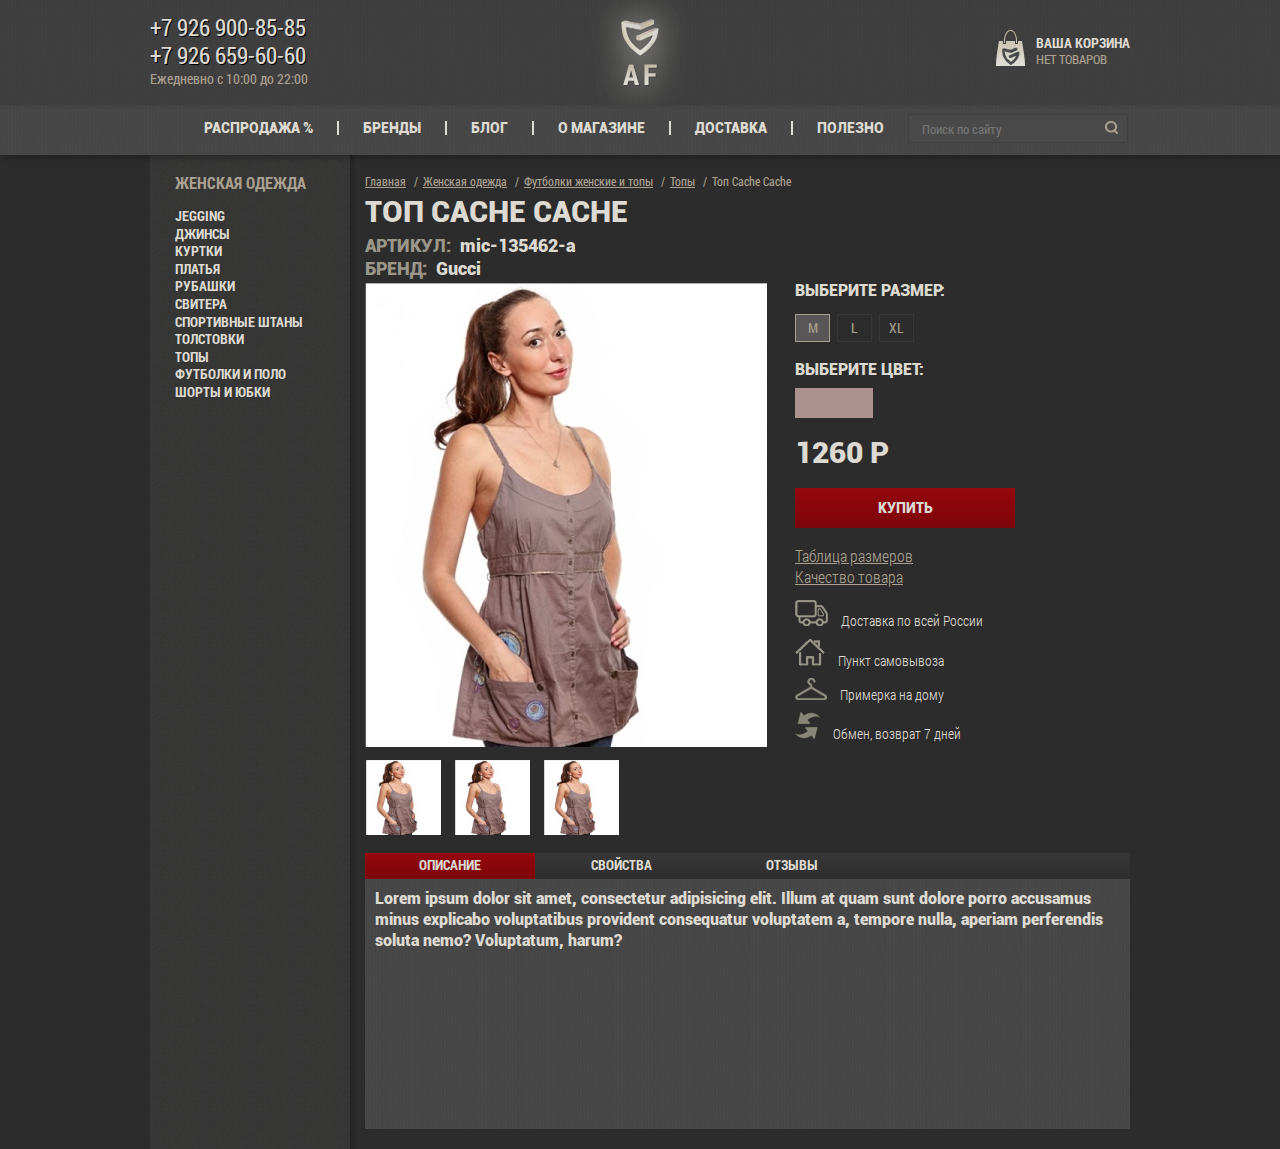
==== detail.html @ e724823a "add other files" ====
<!doctype html>
<html lang="ru">
<head>
	<meta charset="utf-8">
	<!--[if lt IE 9]>
		<script src="http://html5shiv.googlecode.com/svn/trunk/html5.js"></script>
		<script src="https://oss.maxcdn.com/respond/1.4.2/respond.min.js"></script>
	<![endif]-->
	<title>detail</title>
	<meta http-equiv="X-UA-Compatible" content="IE=edge">
	<meta name="keywords" content="" >
	<meta name="description" content="">
	<link rel="stylesheet" href="css/reset.css">
	<link rel="stylesheet" href="css/fonts.css">
	<link rel="stylesheet" href="css/jquery.bxslider.css">
	<link rel="stylesheet" href="css/main.css">
	<link rel="stylesheet" href="css/main.less">
	<script src="js/less.min.js"></script>
	<script src="js/modernizr-2.8.3.min.js"></script>	
</head>
<body>
<header class="header">
	<div class="container clearfix">
		<div class="top-panel clearfix">
			<div class="phone">
				<b>+7 926 900-85-85</b>
				<b>+7 926 659-60-60</b>
				
				Ежедневно с 10:00 до 22:00
			</div>
			<a href="#" class="basket">
				<b>Ваша корзина</b> нет товаров
			</a>

			<div class="logo">
				<a href="#">
					<img src="images/logo.png" alt="">
				</a>
			</div>
		</div>
		<nav class="nav clearfix">
			<ul class="clearfix">
				<li><a href="#">РАСПРОДАЖА %</a></li>
				<li><a href="#">бренды</a></li>
				<li><a href="#">блог</a></li>
				<li><a href="#">о магазине</a></li>
				<li><a href="#">доставка</a></li>
				<li><a href="#">полезно</a></li>
			</ul>
			<form class="search">
				<input type="submit" class="find" value=" ">
				<input name="q" class="search-input" placeholder="Поиск по сайту" type="text">
			</form>
		</nav><!-- nav -->
	</div>
</header><!-- header-->

<div class="container wrapper clearfix">
	<aside class="left-menu">
		<ul class="parent-list">
			<li class="title">
				<a href="#">женская одежда</a>
				<ul class="child-list">
					<li><a href="#">jegging</a></li>
					<li><a href="#">джинсы</a></li>
					<li><a href="#">куртки</a></li>
					<li><a href="#">платья</a></li>
					<li><a href="#">рубашки</a></li>
					<li><a href="#">свитера</a></li>
					<li><a href="#">спортивные штаны</a></li>
					<li><a href="#">толстовки</a></li>
					<li><a href="#">топы</a></li>
					<li><a href="#">футболки и поло</a></li>
					<li><a href="#">шорты и юбки</a></li>
				</ul>
			</li>
		</ul>
	</aside>
	<section class="main">
		<div class="breadcrumbs">
			<ul class="clearfix">
				<li>
					<a href="#">Главная</a>
					<span>/</span>
				</li>
				<li>
					<a href="#">Женская одежда</a>
					<span>/</span>
				</li>
				<li>
					<a href="#">Футболки женские и топы</a>
					<span>/</span>
				</li>
				<li>
					<a href="#">Топы</a>
					<span>/</span>
				</li>
				<li>
					Топ Cache Cache
				</li>
			</ul>
		</div>
		<div class="deatil-block">
			<div class="detail-head">
				<h2>ТОП Cache Cache</h2>
				<p class="art">
					<span>артикул:</span>
					mic-135462-a
				</p>
				<p class="art">
					<span>бренд:</span>
					Gucci
				</p>
			</div>
			<div class="item-detail">
				<div class="item-photo">
					<ul class="bxslider clearfix" id="detail-slider">
					  <li><img src="images/detail.jpg"></li>
					  <li><img src="images/detail.jpg"></li>
					  <li><img src="images/detail.jpg"></li>
					</ul>

					<div id="bx-pager" class="thumbnail">
					  <a data-slide-index="0" href=""><img src="images/detail.jpg"></a>
					  <a data-slide-index="1" href=""><img src="images/detail.jpg"></a>
					  <a data-slide-index="2" href=""><img src="images/detail.jpg"></a>
					</div>
				</div>

				<div class="detail-desc">
					<div class="var-block">
						<div class="title">выберите размер:</div>
						<ul class="size clearfix">
							<li><span class="active">M</span></li>
							<li><span>L</span></li>
							<li><span>XL</span></li>
						</ul>
					</div>
					<div class="var-block">
						<div class="title">выберите цвет:</div>
						<div class="color"></div>
					</div>	
					<div class="var-block">
						<div class="price">1260 Р</div>
					</div>
					<div class="var-block">
						<a href="#" class="buy">купить</a>
					</div>
					<div class="size-link">
						<a href="#">Таблица размеров</a> <br>
						<a href="#">Качество товара</a>
					</div>
					<div class="icons-list">
						<ul>
							<li>
								<img src="images/icons/cars-mini.png" alt="">
								<span>Доставка по всей России</span>
							</li>
							<li>
								<img src="images/icons/house-mini.png" alt="">
								<span>Пункт самовывоза</span>
							</li>
							<li>
								<img src="images/icons/fitting-mini.png" alt="">
								<span>Примерка на дому</span>
							</li>
							<li>
								<img src="images/icons/update-mini.png" alt="">
								<span>Обмен, возврат 7 дней</span>
							</li>
						</ul>
					</div>
				</div>
			</div><!-- item detail -->
			<div class="tabs">
				<ul class="tabs-list clearfix">
					<li class="active" onclick="opcl(mydivs,'.description'); return false;">Описание</li>
					<li onclick="opcl(mydivs,'.properties'); return false;">Свойства</li>
					<li onclick="opcl(mydivs,'.review'); return false;">Отзывы</li>
				</ul>
				<div class="description">
					Lorem ipsum dolor sit amet, consectetur adipisicing elit. Illum at quam sunt dolore porro accusamus minus explicabo voluptatibus provident consequatur voluptatem a, tempore nulla, aperiam perferendis soluta nemo? Voluptatum, harum?
				</div>
				<div class="properties">
					Текст
				</div>
				<div class="review">
					Lorem ipsum dolor sit amet, consectetur adipisicing elit. Molestiae ab id, error debitis! At debitis recusandae vel fugiat, architecto nobis, mollitia aliquid harum, aliquam rem quaerat illum reiciendis. Sunt, illum.
				</div>
			</div>
		</div>
	</section>
</div>


<script src="js/jquery.js"></script>
<script src="js/jquery.bxslider.js"></script>
<script>
	$('#detail-slider').bxSlider({
  		pagerCustom: '#bx-pager',
  		mode: 'fade'
	});
</script>
<script>
	var mydivs=new Array('.description','.properties','.review');

	function opcl(arr, e){
	    if ($(e).css('display') == 'none'){
	        for(var i in arr){   
	           $(arr[i]).hide();     
	        }
	        $(e).show();       
	    }
}
</script>
<script src="js/slider.js"></script>
<script src="js/script.js"></script>
</body>
</html>
---- css/fonts.css ----
@font-face {
    font-family: 'RobotoBlack';
    src: url('../fonts/RobotoBlack.eot');
    src: url('../fonts/RobotoBlack.eot') format('embedded-opentype'),
         url('../fonts/RobotoBlack.woff2') format('woff2'),
         url('../fonts/RobotoBlack.woff') format('woff'),
         url('../fonts/RobotoBlack.ttf') format('truetype'),
         url('../fonts/RobotoBlack.svg#RobotoBlack') format('svg');
}
@font-face {
    font-family: "RobotoCondensedRegular";
    src: url("../fonts/RobotoCondensedRegular.eot");
    src: url("../fonts/RobotoCondensedRegular.eot?#iefix")format("embedded-opentype"),
    url("../fonts/RobotoCondensedRegular.woff") format("woff"),
    url("../fonts/RobotoCondensedRegular.ttf") format("truetype");
    font-style: normal;
    font-weight: normal;
}
@font-face {
    font-family: "RobotoCondensedBold";
    src: url("../fonts/RobotoCondensedBold.eot");
    src: url("../fonts/RobotoCondensedBold.eot?#iefix")format("embedded-opentype"),
    url("../fonts/RobotoCondensedBold.woff") format("woff"),
    url("../fonts/RobotoCondensedBold.ttf") format("truetype");
    font-style: normal;
    font-weight: normal;
}
@font-face {
    font-family: "RobotoCondensedLight";
    src: url("../fonts/RobotoCondensedLight.eot");
    src: url("../fonts/RobotoCondensedLight.eot?#iefix")format("embedded-opentype"),
    url("../fonts/RobotoCondensedLight.woff") format("woff"),
    url("../fonts/RobotoCondensedLight.ttf") format("truetype");
    font-style: normal;
    font-weight: normal;
}
---- css/main.css ----
.transition {
  -webkit-transition: 0.2s all;
  -moz-transition: 0.2s all;
  transition: 0.2s all;
}
.left-block {
  float: left;
}
.right-block {
  float: right;
}
body {
  font-family: 'RobotoBlack';
  background-color: #2c2c2c;
}
a {
  text-decoration: none;
}
.container {
  width: 980px;
  margin: auto;
  position: relative;
}
.basic {
  width: 100%;
  min-width: 980px;
}
.header {
  width: 100%;
  min-width: 980px;
  height: 155px;
  background: url(../images/header.png);
  -webkit-box-shadow: 3px 4px 4px rgba(0, 0, 0, 0.2);
  -moz-box-shadow: 3px 4px 4px rgba(0, 0, 0, 0.2);
  box-shadow: 3px 4px 4px rgba(0, 0, 0, 0.2);
  position: relative;
  z-index: 2;
}
.header .basket {
  display: block;
  font-family: "RobotoCondensedRegular";
  padding: 6px 0 0 40px;
  float: right;
  text-transform: uppercase;
  background: url('../images/basket.png') no-repeat;
  color: #a9a191;
  font-size: 13px;
  margin-top: 30px;
}
.header .basket b {
  display: block;
  font-family: "RobotoCondensedBold";
  color: #dcdad2;
  font-size: 14px;
  margin-bottom: 3px;
}
.top-panel {
  height: 106px;
}
.phone {
  font-family: "RobotoCondensedRegular";
  float: left;
  width: 180px;
  text-align: left;
  color: #a9a191;
  font-size: 14px;
  margin-top: 16px;
}
.phone b {
  display: block;
  color: #dcdad2;
  margin-bottom: 5px;
  text-shadow: 1px 1px black;
  font-size: 23px;
}
.logo {
  display: block;
  width: 100px;
  height: 106px;
  position: absolute;
  top: 0;
  left: 50%;
  margin-left: -50px;
  z-index: 2;
}
.nav {
  height: 50px;
}
.nav ul {
  float: left;
  padding-top: 15px;
  padding-left: 30px;
}
.nav ul li {
  float: left;
  padding: 0 24px;
  border-left: 2px solid #dcdad2;
  line-height: 14px;
}
.nav ul li:first-child {
  border: 0;
}
.nav ul a {
  font-family: 'RobotoBlack';
  font-size: 14px;
  color: #dcdad2;
  text-align: right;
  text-transform: uppercase;
  -webkit-transition: 0.2s all;
  -moz-transition: 0.2s all;
  transition: 0.2s all;
}
.nav ul a:hover {
  color: #a9a191;
}
.search {
  float: left;
  width: 220px;
  height: 29px;
  position: relative;
  margin-top: 8px;
}
.search input[type="text"] {
  display: block;
  width: 100%;
  border: 1px solid #404040;
  height: 20px;
  padding: 0 13px;
  outline: 0;
  background: #494949;
  font-family: "RobotoCondensedRegular";
  font-size: 13px;
  height: 29px;
  color: #a9a191;
}
.search input[type="submit"] {
  display: block;
  position: absolute;
  right: 10px;
  top: 7px;
  border: 0;
  width: 13px;
  height: 13px;
  background: url('../images/search.png') no-repeat;
  cursor: pointer;
  z-index: 2;
}
.under-nav {
  width: 100%;
  min-width: 980px;
  background: #2c2c2c;
  height: 85px;
  padding-top: 33px;
}
.under-nav .menu-block {
  position: relative;
  float: right;
  right: 50%;
}
.under-nav ul {
  position: relative;
  float: left;
  left: 50%;
}
.under-nav li {
  float: left;
  border-left: 4px solid #dcdad2;
  padding: 0 22px;
  line-height: 18px;
}
.under-nav li a {
  color: #dcdad2;
  font-size: 30px;
  font-family: 'RobotoBlack';
  -webkit-transition: 0.2s all;
  -moz-transition: 0.2s all;
  transition: 0.2s all;
}
.under-nav li a:hover {
  color: #a9a191;
}
.under-nav li:first-child {
  border: 0;
}
.slider {
  width: 100%;
  min-width: 980px;
  background: #fef7ed;
  background: -moz-linear-gradient(left, #fef7ed 0%, #fbf2e9 41%, #f7eae1 60%, #f4e4d7 85%, #efddc9 100%);
  background: -webkit-gradient(linear, left top, right top, color-stop(0%, #fef7ed), color-stop(41%, #fbf2e9), color-stop(60%, #f7eae1), color-stop(85%, #f4e4d7), color-stop(100%, #efddc9));
  background: -webkit-linear-gradient(left, #fef7ed 0%, #fbf2e9 41%, #f7eae1 60%, #f4e4d7 85%, #efddc9 100%);
  background: -o-linear-gradient(left, #fef7ed 0%, #fbf2e9 41%, #f7eae1 60%, #f4e4d7 85%, #efddc9 100%);
  background: -ms-linear-gradient(left, #fef7ed 0%, #fbf2e9 41%, #f7eae1 60%, #f4e4d7 85%, #efddc9 100%);
  background: linear-gradient(to right, #fef7ed 0%, #fbf2e9 41%, #f7eae1 60%, #f4e4d7 85%, #efddc9 100%);
  filter: progid:DXImageTransform.Microsoft.gradient(startColorstr='#fef7ed', endColorstr='#efddc9', GradientType=1);
  -webkit-box-shadow: 0px 0px 15px 0px rgba(0, 0, 0, 0.35);
  -moz-box-shadow: 0px 0px 15px 0px rgba(0, 0, 0, 0.35);
  box-shadow: 0px 0px 15px 0px rgba(0, 0, 0, 0.35);
}
.slider .container {
  height: 410px;
}
.slide-desc {
  float: right;
  width: 370px;
  height: 410px;
}
.slide-desc .title {
  text-align: center;
  padding-top: 80px;
}
.slide-desc .title p {
  color: #25221f;
  font-family: "RobotoCondensedRegular";
  font-size: 18px;
  letter-spacing: 1px;
}
.slide-desc h3 {
  text-transform: uppercase;
  color: #2c2c2d;
  font-size: 30px;
  letter-spacing: 2px;
  font-family: "RobotoCondensedBold";
}
.slide-desc h3:after {
  content: "";
  display: block;
  width: 35px;
  margin: 15px auto;
  border-bottom: 1px solid #343537;
}
.slide-desc .view-link {
  display: block;
  width: 115px;
  height: 30px;
  text-align: center;
  background-color: #5d564c;
  color: white;
  font-family: "RobotoCondensedBold";
  font-size: 18px;
  padding-top: 4.5px;
  -webkit-border-radius: 20px;
  -moz-border-radius: 20px;
  border-radius: 20px;
  margin: auto;
  margin-top: 145px;
}
.features {
  width: 100%;
  min-width: 980px;
  background-color: #2c2c2c;
  height: 125px;
}
.feat-wrap {
  padding-top: 35px;
  padding-left: 30px;
}
.feat-block {
  float: left;
  color: #dcdad2;
  font-size: 14px;
  font-family: "RobotoCondensedLight";
  margin-left: 30px;
}
.feat-block span {
  padding-left: 5px;
  letter-spacing: 0.5px;
}
.bigdata {
  width: 100%;
  min-width: 980px;
  background: url(../images/bg-2.png);
  font-family: "RobotoCondensedLight";
  font-size: 14px;
  color: #dcdad2;
  padding-top: 35px;
  padding-bottom: 30px;
}
.bigdata p {
  margin-bottom: 20px;
  line-height: 1.2;
}
.carousel {
  position: relative;
  width: 100%;
  min-width: 980px;
}
.carousel li img {
  width: 100%;
  height: auto;
}
.carousel .bx-next,
.carousel .bx-prev {
  width: 60px;
  height: 60px;
  background-color: #610206;
  display: block;
  text-indent: -9999px;
  -webkit-border-radius: 10px;
  -moz-border-radius: 10px;
  border-radius: 10px;
  position: absolute;
  top: 50%;
  margin-top: -30px;
}
.carousel .bx-next {
  right: 10px;
}
.carousel .bx-prev {
  left: 10px;
}
.name-title {
  text-transform: uppercase;
  color: #dcdad2;
  font-size: 30px;
  padding-left: 20px;
}
.tovar {
  width: 100%;
  min-width: 980px;
  position: relative;
  top: -3px;
}
.tovar header {
  height: 80px;
  background-color: #2c2c2c;
  text-align: center;
}
.tovar header > .container {
  height: 80px;
}
.tovar .red-logo {
  position: relative;
  top: 13px;
}
.tovar .name-title {
  position: relative;
  top: -3px;
}
.tovar .item {
  background: url(../images/bg-2.png);
  text-align: center;
}
.content {
  width: 100%;
  min-width: 980px;
}
.content .left-block,
.content .right-block {
  width: 48%;
}
.content .text-block {
  background: url(../images/bg-2.png);
  padding: 15px 30px;
  color: #dcdad2;
  font-size: 14px;
  line-height: 18px;
  height: auto;
  -webkit-box-shadow: 0px 0px 13px 0px rgba(0, 0, 0, 0.16);
  -moz-box-shadow: 0px 0px 13px 0px rgba(0, 0, 0, 0.16);
  box-shadow: 0px 0px 13px 0px rgba(0, 0, 0, 0.16);
}
.content .text-block img {
  display: block;
  margin: 5px 0;
}
.content header {
  height: 85px;
  padding-left: 40px;
}
.content .red-logo {
  position: relative;
  top: 14px;
}
.content .view-link {
  display: block;
  width: 60%;
  height: 50px;
  margin: auto;
  margin-top: 10px;
  text-align: center;
  text-transform: uppercase;
  background: #818181;
  -webkit-box-shadow: 0px 0px 5px 0px rgba(0, 0, 0, 0.35);
  -moz-box-shadow: 0px 0px 5px 0px rgba(0, 0, 0, 0.35);
  box-shadow: 0px 0px 5px 0px rgba(0, 0, 0, 0.35);
  font-size: 30px;
  color: #dcdad2;
  padding: 15px;
}
.footer {
  width: 100%;
  min-width: 980px;
  margin-top: 55px;
  border-top: 1px solid #353535;
  padding-top: 25px;
  padding-bottom: 35px;
  font-family: "RobotoCondensedRegular";
  font-size: 12px;
  color: #a9a191;
  text-transform: uppercase;
}
.footer .foot-menu li {
  text-align: right;
  margin-bottom: 12px;
}
.footer .foot-menu a {
  color: #a9a191;
}
.footer .foot-menu a:hover {
  color: #dcdad2;
}
.footer .left-block {
  line-height: 1.6;
}
.footer .first-p {
  color: #666666;
}
.footer .first-p a {
  color: #666666;
}
.footer .first-p a:hover {
  color: #dcdad2;
}
.footer .second-p {
  margin-top: 10px;
}
.footer .second-p span {
  border-bottom: 1px dotted #dcdad2;
}
.footer .second-p a {
  color: #a9a191;
  margin-top: 5px;
  display: inline-block;
}
.footer .second-p a:hover {
  color: #dcdad2;
}
.footer .social-icon {
  margin-top: 10px;
}
.footer .social-icon li {
  float: left;
  margin-right: 10px;
}
.interior-foot {
  margin-top: 0;
}
.wrapper {
  background: url('../images/left.png') repeat-y;
}
.left-menu {
  float: left;
  width: 200px;
  padding: 20px 25px;
}
.parent-list {
  font-family: "RobotoCondensedBold";
}
.parent-list > .title {
  font-size: 16px;
  text-transform: uppercase;
  text-decoration: none;
}
.parent-list > .title > a {
  color: #a9a191;
}
.parent-list > .title > a:hover {
  color: #dcdad2;
}
.child-list {
  margin: 15px 0;
  line-height: 1.1;
}
.child-list a {
  font-size: 14px;
  color: #dcdad2;
  text-transform: uppercase;
}
.child-list a:hover {
  color: white;
}
.main {
  float: right;
  width: 780px;
  padding-top: 20px;
}
.main h3 {
  font-size: 24px;
  color: #dcdad2;
  width: 130px;
  font-family: "RobotoCondensedBold";
  text-transform: uppercase;
  float: left;
  padding-left: 15px;
}
.breadcrumbs {
  color: #a9a191;
  font-family: "RobotoCondensedRegular";
  font-size: 12px;
  margin-bottom: 10px;
  padding-left: 15px;
}
.breadcrumbs li {
  float: left;
}
.breadcrumbs li a {
  color: #a9a191;
  text-decoration: underline;
}
.breadcrumbs li a:hover {
  text-decoration: none;
}
.breadcrumbs li span {
  padding: 0 5px;
}
.filter {
  float: left;
  margin-left: 20px;
  font-family: "RobotoCondensedBold";
  font-size: 13px;
  color: #dcdad2;
}
.filter .select {
  float: left;
  margin-left: 10px;
}
/*	=	Select */

.slct {
  display: block;
  background: #393939;
  /* Old browsers */
  background: -moz-linear-gradient(left, #393939 0%, #323232 60%, #303030 100%);
  /* FF3.6+ */
  background: -webkit-gradient(linear, left top, right top, color-stop(0%, #393939), color-stop(60%, #323232), color-stop(100%, #303030));
  /* Chrome,Safari4+ */
  background: -webkit-linear-gradient(left, #393939 0%, #323232 60%, #303030 100%);
  /* Chrome10+,Safari5.1+ */
  background: -o-linear-gradient(left, #393939 0%, #323232 60%, #303030 100%);
  /* Opera 11.10+ */
  background: -ms-linear-gradient(left, #393939 0%, #323232 60%, #303030 100%);
  /* IE10+ */
  background: linear-gradient(to right, #393939 0%, #323232 60%, #303030 100%);
  /* W3C */
  filter: progid:DXImageTransform.Microsoft.gradient(startColorstr='#393939', endColorstr='#303030', GradientType=1);
  /* IE6-9 */
  width: 105px;
  height: 25px;
  overflow: hidden;
  padding-top: 5px;
  padding-left: 10px;
  white-space: nowrap;
  text-overflow: ellipsis;
  -o-text-overflow: ellipsis;
  color: #dcdad2;
  position: relative;
}
.drop {
  margin: 0;
  padding: 0;
  width: 105px;
  border: 1px solid #cecece;
  border-top: none;
  display: none;
  position: absolute;
  background: white;
  z-index: 2;
}
.drop li {
  list-style: none;
  border-top: 1px dotted #e8e8e8;
  cursor: pointer;
  display: block;
  padding: 5px 10px;
  color: #222222;
}
.drop li:hover {
  background-color: #e8e8e8;
}
.price-range {
  float: right;
  margin-right: 20px;
  width: 180px;
  position: relative;
  top: -18px;
}
.cat-block {
  float: left;
  width: 25%;
  height: 365px;
}
.cat-block:hover .cat-desc {
  display: block;
}
.cat-block img {
  width: 100%;
}
.cat-desc {
  padding-left: 10px;
  padding-top: 5px;
  line-height: 1.2;
  height: 120px;
  display: none;
}
.cat-desc .title {
  color: #dcdad2;
  font-size: 14px;
}
.cat-desc .brand {
  color: #a5a191;
  font-size: 14px;
  font-family: "RobotoCondensedLight";
  margin-top: 3px;
}
.cat-desc .price {
  margin-top: 5px;
}
.cat-desc .today-price {
  font-size: 14px;
  color: #dcdad2;
}
.cat-desc .prev-price {
  font-family: "RobotoCondensedLight";
  font-size: 14px;
  text-decoration: line-through;
  color: #dcdad2;
  padding-left: 15px;
}
.cat-desc .buy {
  display: block;
  margin-top: 5px;
  margin-left: -10px;
  background: #393939;
  /* Old browsers */
  background: -moz-linear-gradient(left, #393939 0%, #323232 60%, #303030 100%);
  /* FF3.6+ */
  background: -webkit-gradient(linear, left top, right top, color-stop(0%, #393939), color-stop(60%, #323232), color-stop(100%, #303030));
  /* Chrome,Safari4+ */
  background: -webkit-linear-gradient(left, #393939 0%, #323232 60%, #303030 100%);
  /* Chrome10+,Safari5.1+ */
  background: -o-linear-gradient(left, #393939 0%, #323232 60%, #303030 100%);
  /* Opera 11.10+ */
  background: -ms-linear-gradient(left, #393939 0%, #323232 60%, #303030 100%);
  /* IE10+ */
  background: linear-gradient(to right, #393939 0%, #323232 60%, #303030 100%);
  /* W3C */
  filter: progid:DXImageTransform.Microsoft.gradient(startColorstr='#393939', endColorstr='#303030', GradientType=1);
  /* IE6-9 */
  width: 100%;
  text-align: center;
  text-transform: uppercase;
  height: 25px;
  padding-top: 6px;
  font-size: 12px;
  color: #dcdad2;
}
.size {
  margin-top: 5px;
}
.size li {
  float: left;
  margin-right: 7px;
}
.size li span {
  display: block;
  text-align: center;
  height: 20px;
  padding: 0 10px;
  padding-top: 3px;
  border: 1px solid #373737;
  background: transparent;
  cursor: pointer;
  font-family: "RobotoCondensedRegular";
  font-size: 11px;
  color: #a5a191;
}
.size li span:hover,
.size li span.active {
  background: #585656;
  border-color: #a8a192;
}
.deatil-block {
  padding-left: 15px;
}
.deatil-block h2 {
  font-size: 30px;
  color: #dcdad2;
  text-transform: uppercase;
  margin-bottom: 10px;
}
.deatil-block .art {
  color: #dcdad2;
  font-size: 18px;
  margin-bottom: 5px;
}
.deatil-block .art span {
  color: #9b988b;
  text-transform: uppercase;
  padding-right: 5px;
}
.item-photo {
  position: relative;
  z-index: 1;
}
.item-photo .bx-controls {
  display: none;
}
.thumbnail {
  margin-top: 10px;
  margin-left: 1px;
}
.thumbnail img {
  width: 75px;
  height: 75px;
}
.thumbnail a {
  margin-right: 10px;
}
.var-block {
  margin-bottom: 20px;
}
.var-block .title {
  text-transform: uppercase;
  color: #dcdad2;
  font-size: 16px;
}
.var-block .size {
  margin-top: 15px;
}
.var-block .size span {
  width: 35px;
  height: 28px;
  padding: 0;
  font-size: 14px;
  padding-top: 6px;
}
.var-block .color {
  width: 78px;
  height: 30px;
  background-color: #ac928f;
  margin-top: 10px;
}
.var-block .price {
  color: #dcdad2;
  font-size: 30px;
}
.var-block .buy {
  display: block;
  text-align: center;
  text-transform: uppercase;
  color: #dcdad2;
  font-size: 14px;
  width: 220px;
  height: 40px;
  padding-top: 13px;
  background: #94080e;
  /* Old browsers */
  background: -moz-linear-gradient(top, #94080e 0%, #88050b 48%, #7d060c 100%);
  /* FF3.6+ */
  background: -webkit-gradient(linear, left top, left bottom, color-stop(0%, #94080e), color-stop(48%, #88050b), color-stop(100%, #7d060c));
  /* Chrome,Safari4+ */
  background: -webkit-linear-gradient(top, #94080e 0%, #88050b 48%, #7d060c 100%);
  /* Chrome10+,Safari5.1+ */
  background: -o-linear-gradient(top, #94080e 0%, #88050b 48%, #7d060c 100%);
  /* Opera 11.10+ */
  background: -ms-linear-gradient(top, #94080e 0%, #88050b 48%, #7d060c 100%);
  /* IE10+ */
  background: linear-gradient(to bottom, #94080e 0%, #88050b 48%, #7d060c 100%);
  /* W3C */
  filter: progid:DXImageTransform.Microsoft.gradient(startColorstr='#94080e', endColorstr='#7d060c', GradientType=0);
  /* IE6-9 */

}
.size-link a {
  font-family: "RobotoCondensedLight";
  text-decoration: underline;
  color: #a9a191;
  display: inline-block;
  font-size: 16px;
  margin-bottom: 5px;
}
.size-link a:hover {
  text-decoration: none;
}
.icons-list {
  font-size: 14px;
  margin-top: 10px;
  color: #dcdad2;
  font-family: "RobotoCondensedLight";
}
.icons-list span {
  padding-left: 10px;
}
.icons-list li {
  margin-bottom: 10px;
}
.item-detail {
  position: relative;
}
.detail-desc {
  position: absolute;
  top: 0;
  right: 0;
  width: 335px;
  z-index: 2;
}
.tabs {
  margin-top: 15px;
  background: url(../images/bg-2.png);
}
.tabs-list {
  background: #383838;
  /* Old browsers */
  background: -moz-linear-gradient(top, #383838 0%, #2d2d2d 100%);
  /* FF3.6+ */
  background: -webkit-gradient(linear, left top, left bottom, color-stop(0%, #383838), color-stop(100%, #2d2d2d));
  /* Chrome,Safari4+ */
  background: -webkit-linear-gradient(top, #383838 0%, #2d2d2d 100%);
  /* Chrome10+,Safari5.1+ */
  background: -o-linear-gradient(top, #383838 0%, #2d2d2d 100%);
  /* Opera 11.10+ */
  background: -ms-linear-gradient(top, #383838 0%, #2d2d2d 100%);
  /* IE10+ */
  background: linear-gradient(to bottom, #383838 0%, #2d2d2d 100%);
  /* W3C */
  filter: progid:DXImageTransform.Microsoft.gradient(startColorstr='#383838', endColorstr='#2d2d2d', GradientType=0);
  /* IE6-9 */

}
.tabs-list li {
  float: left;
  width: 170px;
  height: 26px;
  text-align: center;
  text-transform: uppercase;
  color: #dcdad2;
  font-size: 14px;
  cursor: pointer;
  font-family: "RobotoCondensedBold";
  padding-top: 5px;
  margin-right: 1px;
}
.tabs-list li.active,
.tabs-list li:hover {
  background: #94080e;
  /* Old browsers */
  background: -moz-linear-gradient(top, #94080e 0%, #88050b 48%, #7d060c 100%);
  /* FF3.6+ */
  background: -webkit-gradient(linear, left top, left bottom, color-stop(0%, #94080e), color-stop(48%, #88050b), color-stop(100%, #7d060c));
  /* Chrome,Safari4+ */
  background: -webkit-linear-gradient(top, #94080e 0%, #88050b 48%, #7d060c 100%);
  /* Chrome10+,Safari5.1+ */
  background: -o-linear-gradient(top, #94080e 0%, #88050b 48%, #7d060c 100%);
  /* Opera 11.10+ */
  background: -ms-linear-gradient(top, #94080e 0%, #88050b 48%, #7d060c 100%);
  /* IE10+ */
  background: linear-gradient(to bottom, #94080e 0%, #88050b 48%, #7d060c 100%);
  /* W3C */
  filter: progid:DXImageTransform.Microsoft.gradient(startColorstr='#94080e', endColorstr='#7d060c', GradientType=0);
  /* IE6-9 */

}
.description,
.properties,
.review {
  padding: 10px;
  color: #dcdad2;
  line-height: 1.3;
  height: 250px;
  margin-bottom: 20px;
}
.properties,
.review {
  display: none;
}
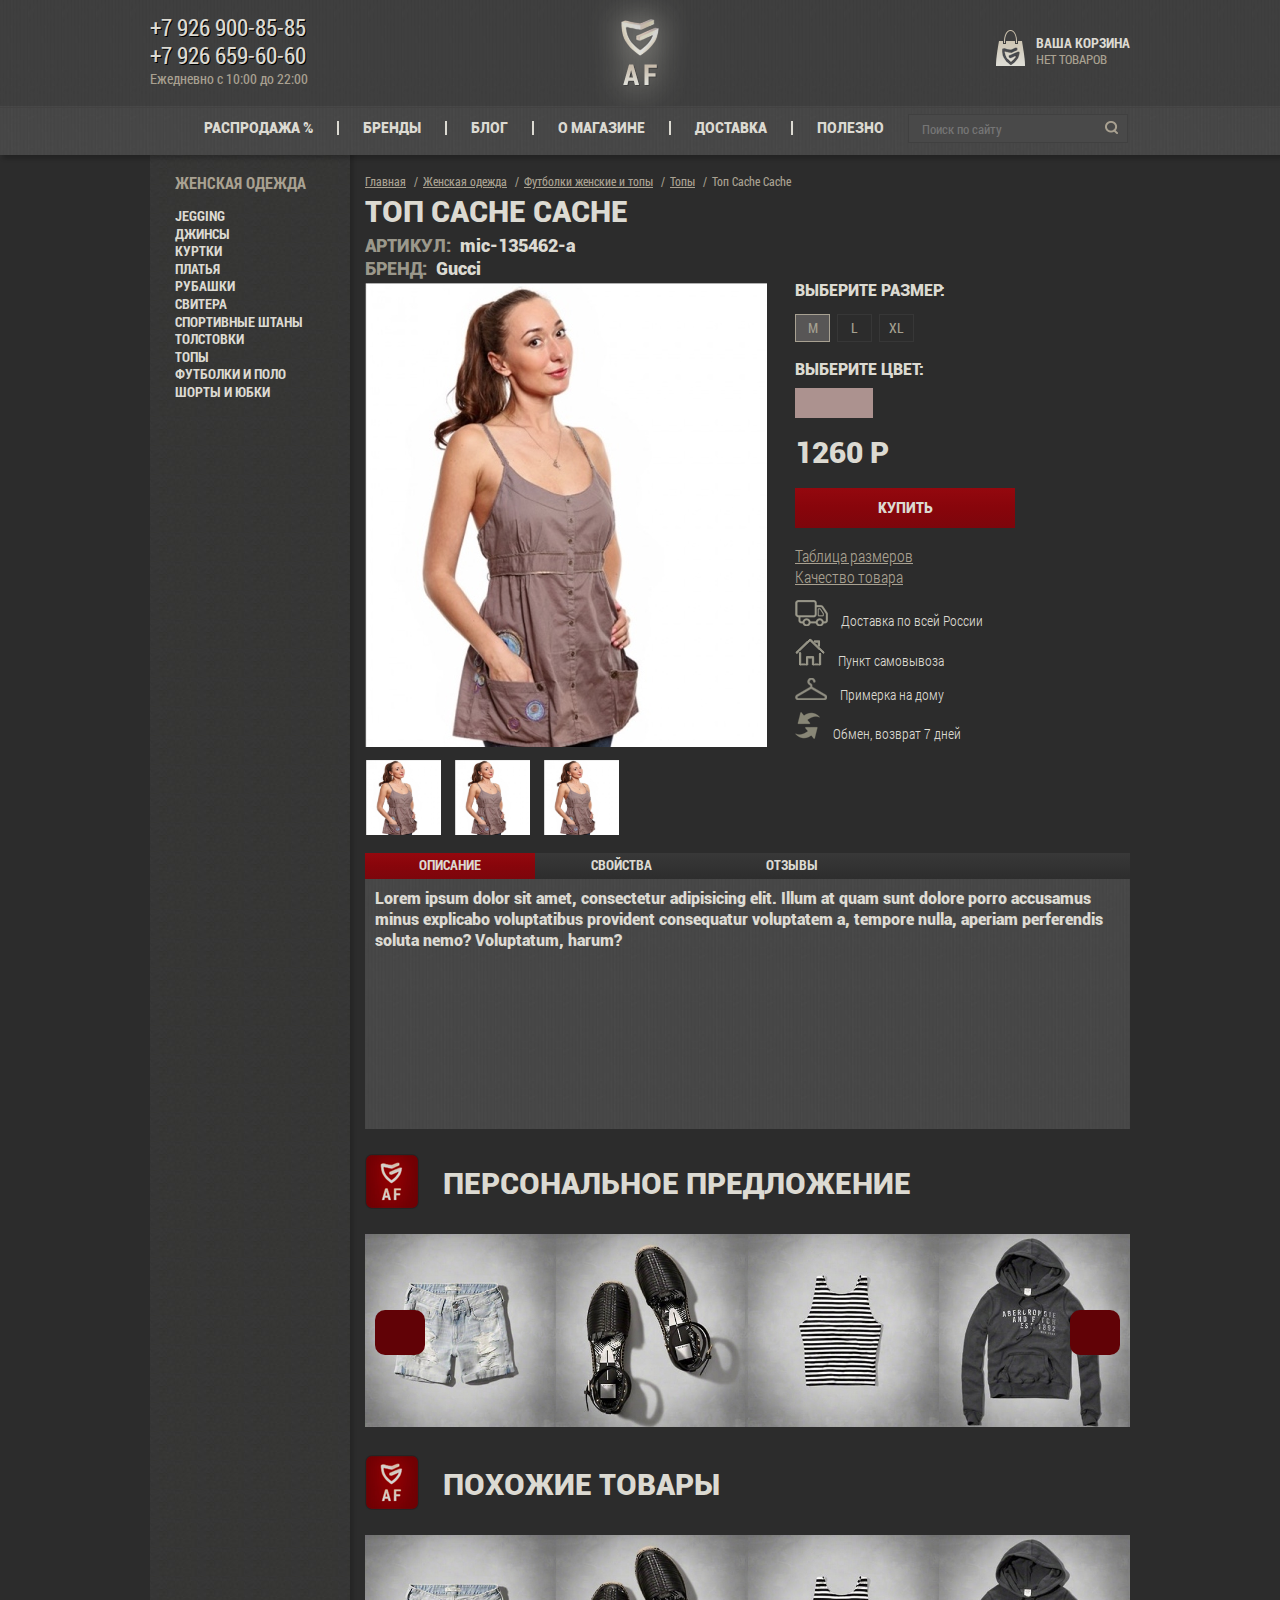
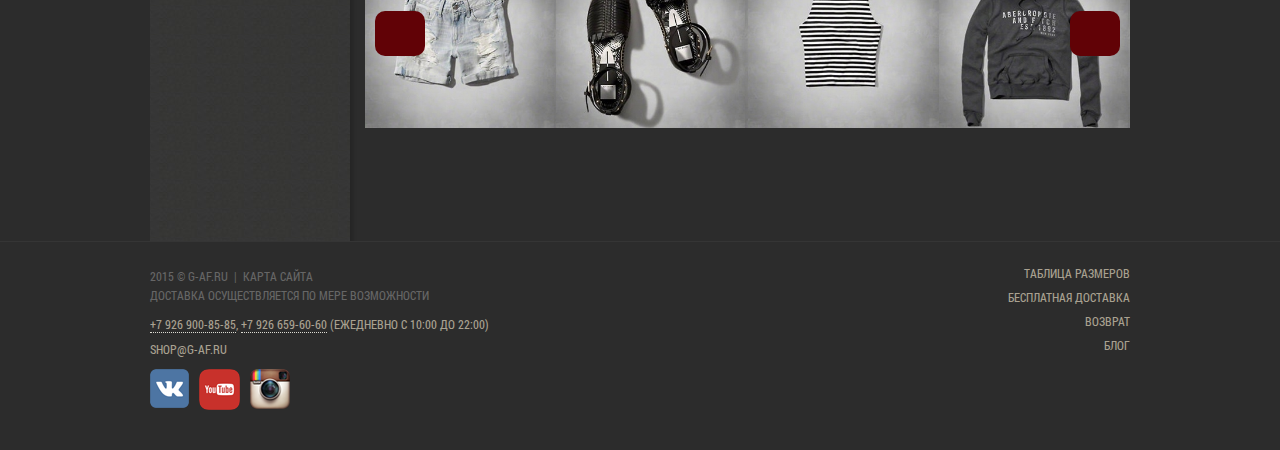
==== commit 23366d62: "add other files" ====
--- a/detail.html
+++ b/detail.html
@@ -189,9 +189,114 @@
 				</div>
 			</div>
 		</div>
+		<div class="other-tovar">
+			<header>
+				<img src="images/icons/red-logo.png" alt="" class="red-logo">
+				<span class="name-title">Персональное предложение</span>
+			</header>
+			<div class="carousel interior-carousel">
+				<div class="carousel-wrap">
+					<ul class="bxslider clearfix" id="carousel">
+						<li>
+							<a href="#">
+								<img src="images/slide-1.jpg" alt="">
+							</a>
+						</li>
+						<li>
+							<a href="#">
+								<img src="images/slide-2.jpg" alt="">
+							</a>
+						</li>
+						<li>
+							<a href="#">
+								<img src="images/slide-3.jpg" alt="">
+							</a>
+						</li>
+						<li>
+							<a href="#">
+								<img src="images/slide-4.jpg" alt="">
+							</a>
+						</li>
+						<li>
+							<a href="#">
+								<img src="images/slide-5.jpg" alt="">
+							</a>
+						</li>
+					</ul>
+				</div>
+			</div><!-- carousel -->
+		</div>
+		<div class="other-tovar">
+			<header>
+				<img src="images/icons/red-logo.png" alt="" class="red-logo">
+				<span class="name-title">Похожие товары</span>
+			</header>
+			<div class="carousel interior-carousel">
+				<div class="carousel-wrap">
+					<ul class="bxslider clearfix" id="carousel-2">
+						<li>
+							<a href="#">
+								<img src="images/slide-1.jpg" alt="">
+							</a>
+						</li>
+						<li>
+							<a href="#">
+								<img src="images/slide-2.jpg" alt="">
+							</a>
+						</li>
+						<li>
+							<a href="#">
+								<img src="images/slide-3.jpg" alt="">
+							</a>
+						</li>
+						<li>
+							<a href="#">
+								<img src="images/slide-4.jpg" alt="">
+							</a>
+						</li>
+						<li>
+							<a href="#">
+								<img src="images/slide-5.jpg" alt="">
+							</a>
+						</li>
+					</ul>
+				</div>
+			</div><!-- carousel -->
+		</div>
 	</section>
 </div>
 
+<footer class="footer interior-foot">
+	<div class="container clearfix">
+		<div class="left-block">
+			<p class="first-p">2015 © g-af.ru&nbsp;&nbsp;|&nbsp;&nbsp;<a href="#">карта сайта</a><br>
+			ДОСТАВКА ОСУЩЕСТВЛЯЕТСЯ ПО МЕРЕ ВОЗМОЖНОСТИ</p>
+			<p class="second-p"><span>+7 926 900-85-85</span>, <span>+7 926 659-60-60</span> (ЕЖЕДНЕВНО С 10:00 ДО 22:00)
+				<br><a href="#">SHOP@G-AF.RU</a>
+			</p>
+			
+			<ul class="social-icon clearfix">
+				<li>
+					<a href="#"><img src="images/icons/vk.png" alt=""></a>
+				</li>
+				<li>
+					<a href="#"><img src="images/icons/youtube.png" alt=""></a>
+				</li>
+				<li>
+					<a href="#"><img src="images/icons/instagram.png" alt=""></a>
+				</li>
+			</ul>
+		</div>
+		<div class="right-block">
+			<ul class="foot-menu">
+				<li><a href="#">Таблица размеров</a></li>
+				<li><a href="#">Бесплатная доставка</a></li>
+				<li><a href="#">Возврат</a></li>
+				<li><a href="#">Блог</a></li>
+			</ul>
+		</div>
+	</div>
+</footer><!-- container -->
 
 <script src="js/jquery.js"></script>
 <script src="js/jquery.bxslider.js"></script>
@@ -214,6 +319,17 @@
 }
 </script>
 <script src="js/slider.js"></script>
+<script>
+$(document).ready(function(){
+   $('#carousel-2').bxSlider({
+	   slideWidth: 10000,
+	   minSlides: 4,
+	   maxSlides: 4,
+	   moveSlides: 1,
+	   pager:false
+  });
+});
+</script>
 <script src="js/script.js"></script>
 </body>
 </html>--- a/css/main.css
+++ b/css/main.css
@@ -309,6 +309,32 @@
 .carousel .bx-prev {
   left: 10px;
 }
+.interior-carousel {
+  min-width: inherit;
+}
+.interior-carousel .bx-next,
+.interior-carousel .bx-prev {
+  width: 50px;
+  height: 45px;
+  -webkit-border-radius: 10px;
+  -moz-border-radius: 10px;
+  border-radius: 10px;
+  margin-top: -22.5px;
+}
+.other-tovar {
+  padding-left: 15px;
+}
+.other-tovar header {
+  height: 105px;
+}
+.other-tovar .red-logo {
+  position: relative;
+  top: 25px;
+}
+.other-tovar .name-title {
+  position: relative;
+  top: 10px;
+}
 .name-title {
   text-transform: uppercase;
   color: #dcdad2;
@@ -484,6 +510,7 @@
   float: right;
   width: 780px;
   padding-top: 20px;
+  padding-bottom: 110px;
 }
 .main h3 {
   font-size: 24px;
@@ -868,7 +895,6 @@
   color: #dcdad2;
   line-height: 1.3;
   height: 250px;
-  margin-bottom: 20px;
 }
 .properties,
 .review {
